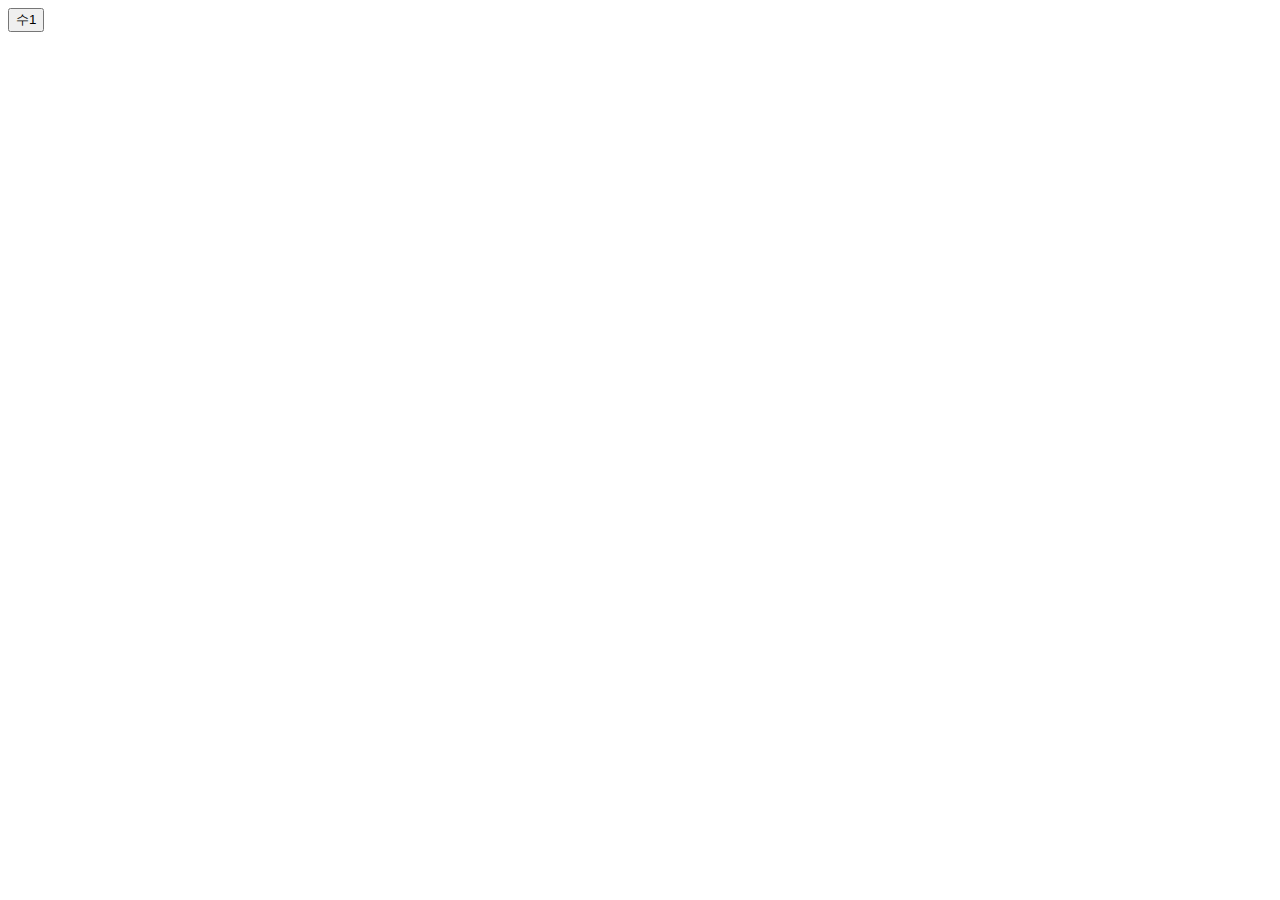
==== index.html @ fdd69999 "new" ====
<!DOCTYPE html>
<html lang="ko">
<head>
    <meta charset="UTF-8">
    <meta name="viewport" content="width=device-width, initial-scale=1.0">
    <meta http-equiv="X-UA-Compatible" content="ie=edge">
    <title>수능 수학 개념 정리</title>
</head>
<body>
    <a href=""><button>수1</button></a>
    
</body>
</html>
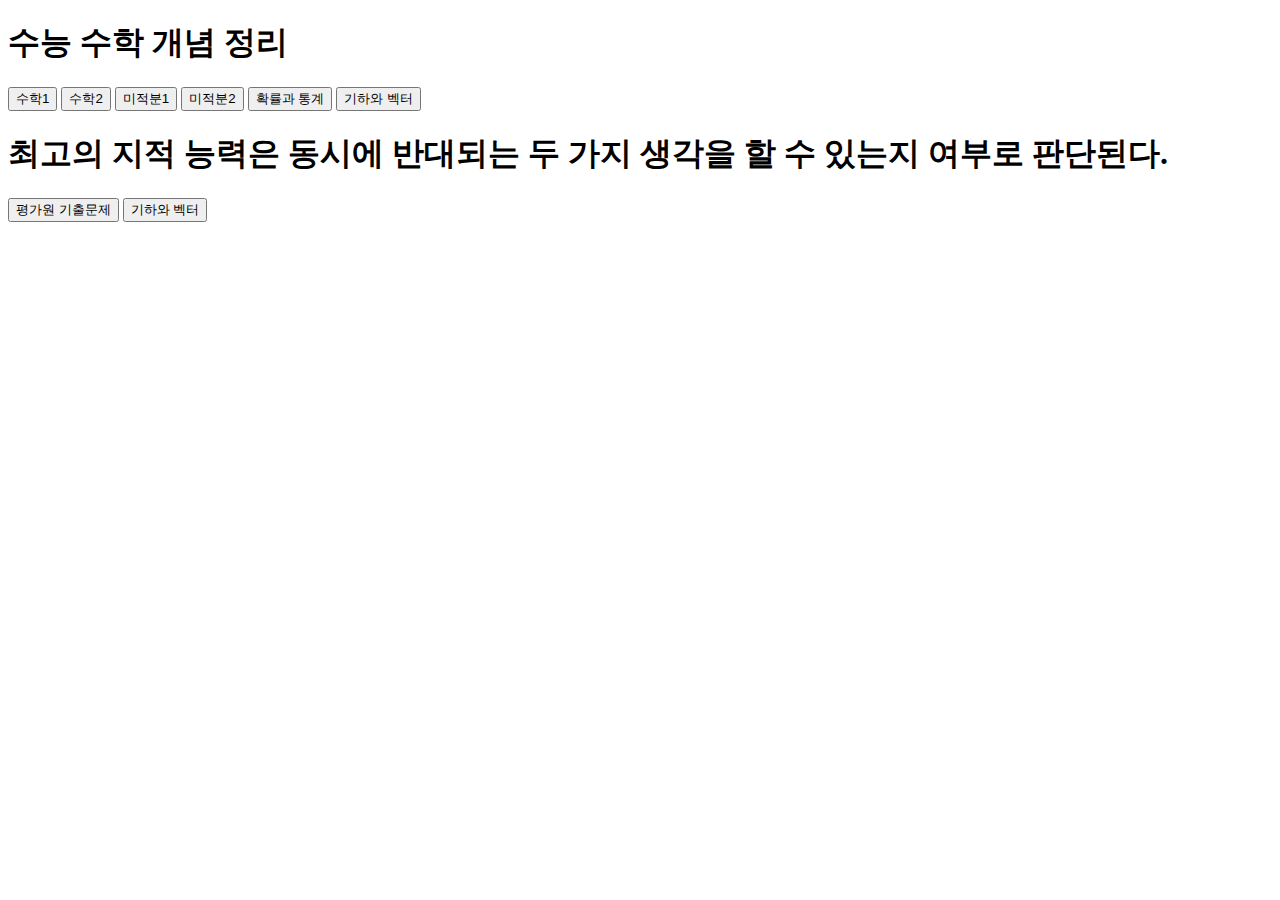
==== commit a38788bd: "#step1" ====
--- a/index.html
+++ b/index.html
@@ -5,9 +5,27 @@
     <meta name="viewport" content="width=device-width, initial-scale=1.0">
     <meta http-equiv="X-UA-Compatible" content="ie=edge">
     <title>수능 수학 개념 정리</title>
+    <link rel="stylesheet" href="index.css">
+    <script src="index.js"></script>
 </head>
-<body>
-    <a href=""><button>수1</button></a>
-    
+<body style="width: 100%;height: 100%;">
+    <div class="header"> 
+        <h1>수능 수학 개념 정리</h1>
+    </div>
+    <div class="main concept">
+        <a href="math1.html" target="blank"><button>수학1</button></a>
+        <a href="math2.html" target="blank"><button>수학2</button></a>
+        <a href="calculus1.html" target="blank"><button>미적분1</button></a>
+        <a href="calculus2.html" target="blank"><button>미적분2</button></a>
+        <a href="prosta.html" target="blank"><button>확률과 통계</button></a>
+        <a href="geovec.html" target="blank"><button>기하와 벡터</button></a>
+    </div>
+    <div class="wise">
+        <h1>최고의 지적 능력은 동시에 반대되는 두 가지 생각을 할 수 있는지 여부로 판단된다.</h1>
+    </div>
+    <div class="add ">
+        <a href="http://m.ebsi.co.kr/index.do?pageIndex=8" target="blank"><button>평가원 기출문제</button></a>
+        <a href="geovec.html" target="blank"><button>기하와 벡터</button></a>
+    </div>   
 </body>
 </html>--- a/index.css
+++ b/index.css
@@ -0,0 +1,31 @@
+html{
+    @media only screen and (orientation: portrait) and (max-width: 555px) {
+        transform: rotate(90deg);
+        width: calc(155%);
+        .content {
+          width: calc(155%);
+}
+body{
+    text-align: center;
+}
+button{
+    all: unset;
+    margin: 100px 20px;
+    background-color: aquamarine;
+    padding: 20px;
+    border-radius: 20px;
+}
+button:hover{
+    all: unset;
+    margin: 100px 20px;
+    background-color: rgb(62, 238, 179);
+    padding: 20px;
+    border-radius: 20px;
+}
+a{
+    all: unset;
+
+}
+.wise{
+    text-align: center;
+}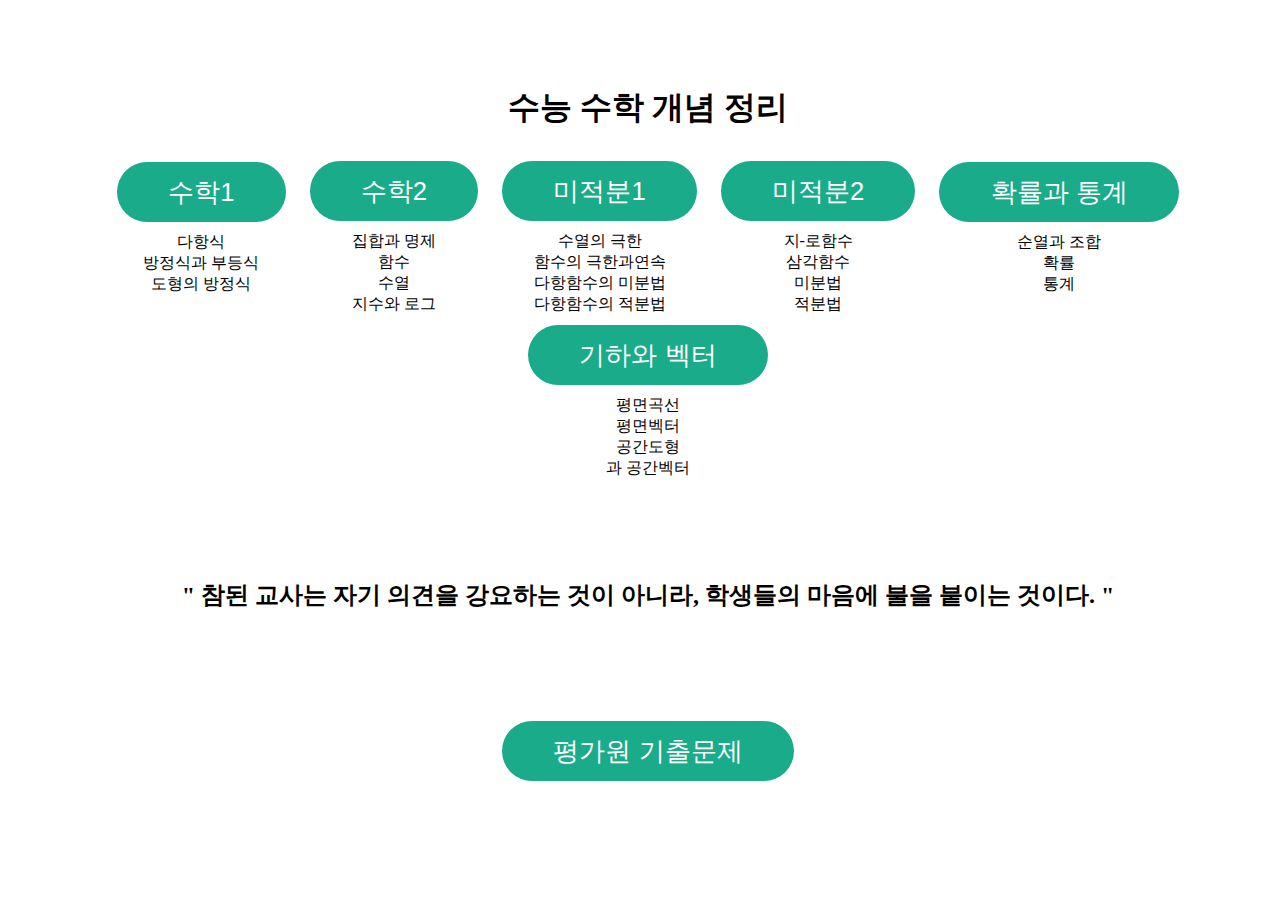
==== commit 65304c12: "#step3" ====
--- a/index.html
+++ b/index.html
@@ -12,20 +12,20 @@
     <div class="header"> 
         <h1>수능 수학 개념 정리</h1>
     </div>
-    <div class="main concept">
-        <a href="math1.html" target="blank"><button>수학1</button></a>
-        <a href="math2.html" target="blank"><button>수학2</button></a>
-        <a href="calculus1.html" target="blank"><button>미적분1</button></a>
-        <a href="calculus2.html" target="blank"><button>미적분2</button></a>
-        <a href="prosta.html" target="blank"><button>확률과 통계</button></a>
-        <a href="geovec.html" target="blank"><button>기하와 벡터</button></a>
+    <div class="main">
+        <div class="concept"><a href="math1.html" target="blank"><button>수학1</button></a><br>다항식<br>방정식과 부등식<br>도형의 방정식<br><br></div>
+        <div class="concept"><a href="math2.html" target="blank"><button>수학2</button></a><br>집합과 명제<br>함수<br>수열<br>지수와 로그</div>
+        <div class="concept"><a href="calculus1.html" target="blank"><button>미적분1</button></a><br>수열의 극한<br>함수의 극한과연속<br>다항함수의 미분법<br>다항함수의 적분법</div>
+        <div class="concept"><a href="calculus2.html" target="blank"><button>미적분2</button></a><br>지-로함수<br>삼각함수<br>미분법<br>적분법</div>
+        <div class="concept"><a href="prosta.html" target="blank"><button>확률과 통계</button></a><br>순열과 조합<br>확률<br>통계<br><br></div>
+        <div class="concept"><a href="geovec.html" target="blank"><button>기하와 벡터</button></a><br>평면곡선<br>평면벡터<br>공간도형<br>과 공간벡터</div>
     </div>
     <div class="wise">
-        <h1>최고의 지적 능력은 동시에 반대되는 두 가지 생각을 할 수 있는지 여부로 판단된다.</h1>
+        <h2>" 참된 교사는 자기 의견을 강요하는 것이 아니라, 학생들의 마음에 불을 붙이는 것이다. " </h2>
     </div>
     <div class="add ">
         <a href="http://m.ebsi.co.kr/index.do?pageIndex=8" target="blank"><button>평가원 기출문제</button></a>
-        <a href="geovec.html" target="blank"><button>기하와 벡터</button></a>
+        
     </div>   
 </body>
 </html>--- a/index.css
+++ b/index.css
@@ -1,31 +1,90 @@
-html{
-    @media only screen and (orientation: portrait) and (max-width: 555px) {
-        transform: rotate(90deg);
-        width: calc(155%);
-        .content {
-          width: calc(155%);
-}
+
 body{
     text-align: center;
 }
+.main{
+    margin: 0px;
+    width: 100%;
+    
+}
+.concept{
+  display: inline-block;
+}
+.header{
+    margin: 60px 0px 20px 0px;
+}
+
+body{
+  text-align:center;
+}
+body:before{
+  content:'';
+  height:100%;
+  display:inline-block;
+  vertical-align:middle;
+}
+button{
+  border-radius: 30px;
+  background:#1AAB8A;
+  color:#fff;
+  border:none;
+  position:relative;
+  height:60px;
+  font-size:1.6em;
+  padding:0 2em;
+  cursor:pointer;
+  transition:800ms ease all;
+  outline:none;
+  margin:10px;
+}
+button:hover{
+  background:#fff;
+  color:#1AAB8A;
+}
+button:before,button:after{
+  content:'';
+  position:absolute;
+  top:0;
+  right:0;
+  height:2px;
+  width:0;
+  background: #1AAB8A;
+  transition:400ms ease all;
+}
+button:after{
+  right:inherit;
+  top:inherit;
+  left:0;
+  bottom:0;
+}
+button:hover:before,button:hover:after{
+  width:100%;
+  transition:800ms ease all;
+}
+
+/*
 button{
     all: unset;
-    margin: 100px 20px;
-    background-color: aquamarine;
+    margin: 0px 0px 100px 10px;
+    background-color: rgb(233, 112, 32);
     padding: 20px;
     border-radius: 20px;
 }
 button:hover{
     all: unset;
-    margin: 100px 20px;
+    margin: 0px 0px 100px 10px;
     background-color: rgb(62, 238, 179);
     padding: 20px;
     border-radius: 20px;
-}
+}*/
 a{
     all: unset;
 
 }
 .wise{
+    margin-top: 100px;
     text-align: center;
+}
+.add{
+    margin-top: 100px;
 }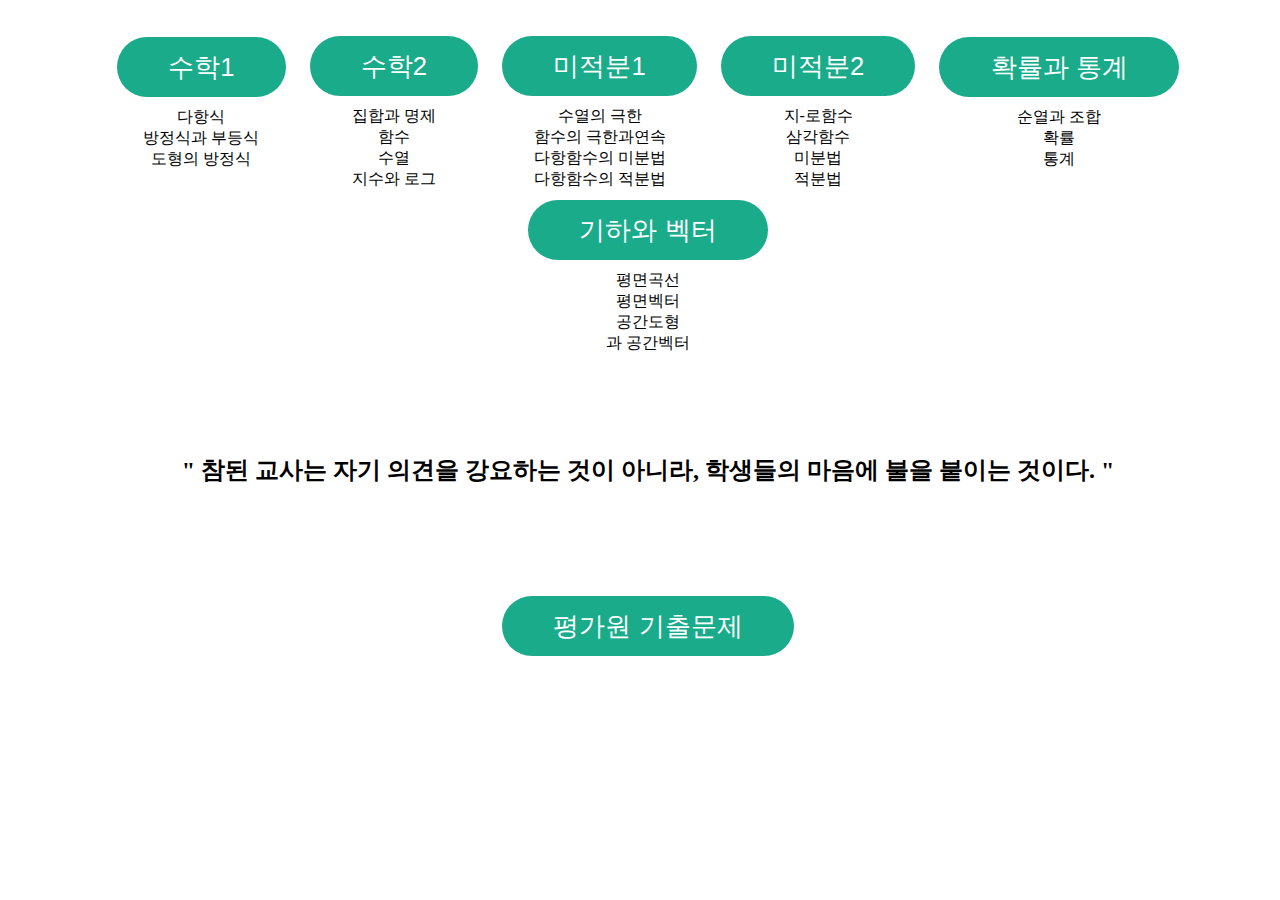
==== commit f2bcef40: "#step4" ====
--- a/index.html
+++ b/index.html
@@ -9,9 +9,9 @@
     <script src="index.js"></script>
 </head>
 <body style="width: 100%;height: 100%;">
-    <div class="header"> 
+    <!--<div class="header"> 
         <h1>수능 수학 개념 정리</h1>
-    </div>
+    </div>-->
     <div class="main">
         <div class="concept"><a href="math1.html" target="blank"><button>수학1</button></a><br>다항식<br>방정식과 부등식<br>도형의 방정식<br><br></div>
         <div class="concept"><a href="math2.html" target="blank"><button>수학2</button></a><br>집합과 명제<br>함수<br>수열<br>지수와 로그</div>
@@ -21,7 +21,8 @@
         <div class="concept"><a href="geovec.html" target="blank"><button>기하와 벡터</button></a><br>평면곡선<br>평면벡터<br>공간도형<br>과 공간벡터</div>
     </div>
     <div class="wise">
-        <h2>" 참된 교사는 자기 의견을 강요하는 것이 아니라, 학생들의 마음에 불을 붙이는 것이다. " </h2>
+        <h2>" 참된 교사는 자기 의견을 강요하는 것이 아니라, 학생들의 마음에 불을 붙이는 것이다. "
+        </h2>
     </div>
     <div class="add ">
         <a href="http://m.ebsi.co.kr/index.do?pageIndex=8" target="blank"><button>평가원 기출문제</button></a>
